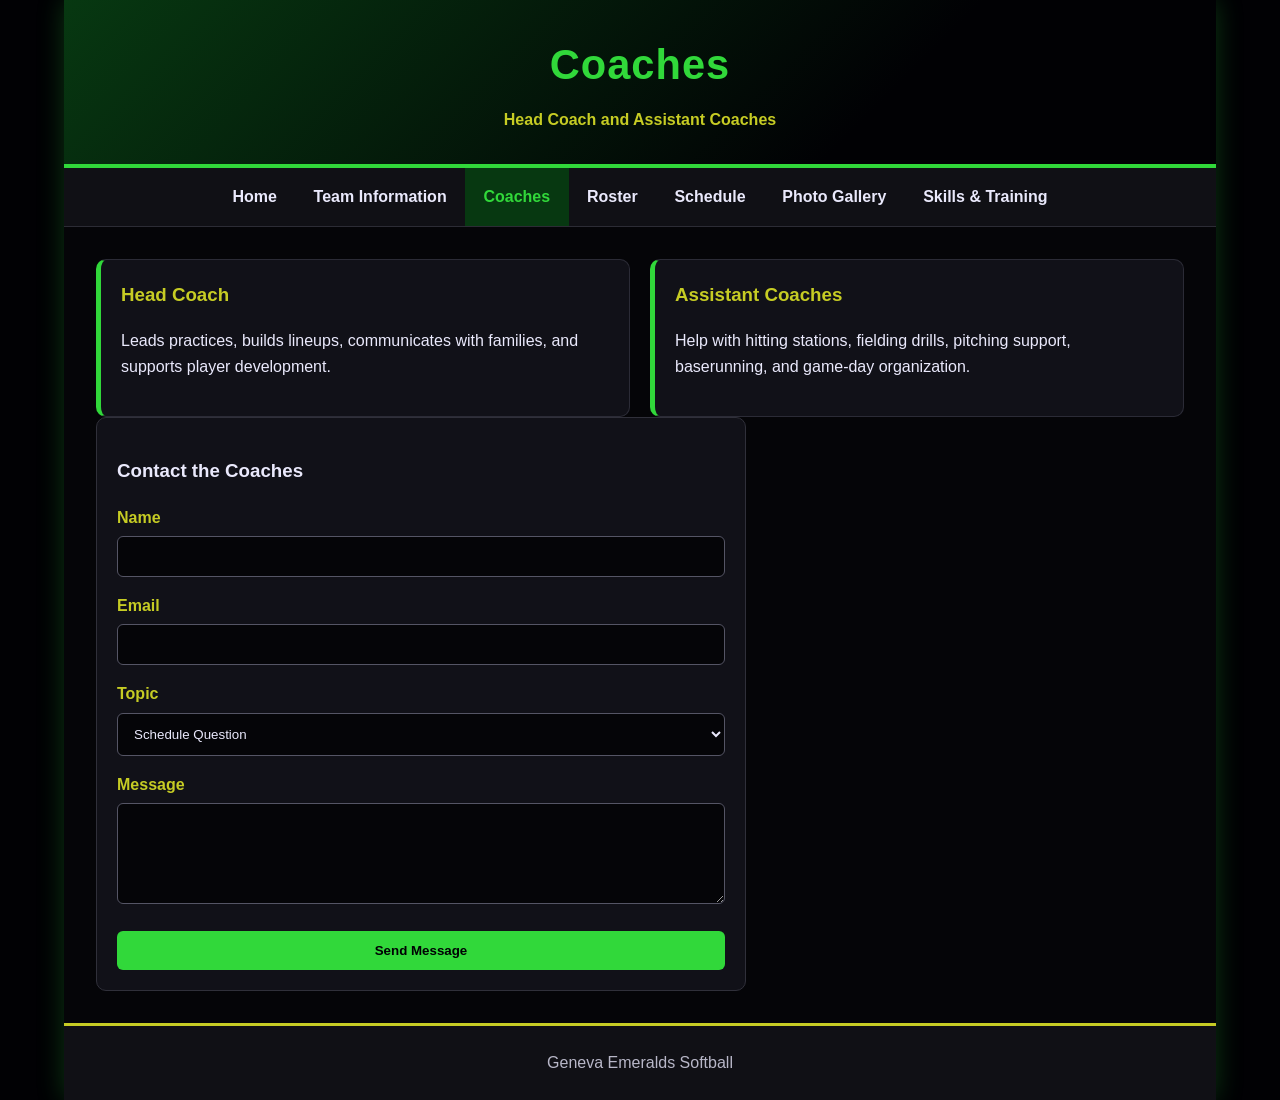
==== coaches.html @ 238f3b5c "Add files via upload" ====
<!DOCTYPE html><html lang="en"><head><title>Coaches | Geneva Emeralds</title><meta charset="utf-8"><meta name="viewport" content="width=device-width, initial-scale=1.0"><link rel="stylesheet" href="styles.css"></head><body><div id="wrapper"><header><h1>Coaches</h1><p>Head Coach and Assistant Coaches</p></header><nav><ul><li><a href="index.html">Home</a></li><li><a href="team.html">Team Information</a></li><li><a class="active" href="coaches.html">Coaches</a></li><li><a href="roster.html">Roster</a></li><li><a href="schedule.html">Schedule</a></li><li><a href="gallery.html">Photo Gallery</a></li><li><a href="training.html">Skills & Training</a></li></ul></nav><main><div class="grid"><section class="card"><h3>Head Coach</h3><p>Leads practices, builds lineups, communicates with families, and supports player development.</p></section><section class="card"><h3>Assistant Coaches</h3><p>Help with hitting stations, fielding drills, pitching support, baserunning, and game-day organization.</p></section></div><form action="#"><h3>Contact the Coaches</h3><label for="name">Name</label><input id="name" name="name" type="text"><label for="email">Email</label><input id="email" name="email" type="email"><label for="topic">Topic</label><select id="topic" name="topic"><option>Schedule Question</option><option>Player Development</option><option>Volunteer Help</option></select><label for="message">Message</label><textarea id="message" name="message" rows="5"></textarea><input type="submit" value="Send Message"></form></main><footer>Geneva Emeralds Softball</footer></div></body></html>
---- styles.css ----
:root{
  --text:#eae9fc;
  --background:#010104;
  --primary:#31d83a;
  --secondary:#c6cc24;
  --accent:#073811;
  --panel:#111118;
  --muted:#b8b7c8;
}
*{box-sizing:border-box}
body{margin:0;font-family:Arial,Helvetica,sans-serif;background:var(--background);color:var(--text);line-height:1.6}
#wrapper{width:90%;max-width:1200px;margin:auto;background:#050508;box-shadow:0 0 25px rgba(49,216,58,.25)}
header{background:linear-gradient(135deg,var(--accent),#010104 70%);padding:2rem;text-align:center;border-bottom:4px solid var(--primary)}
header h1{margin:0;color:var(--primary);font-size:2.6rem;letter-spacing:1px}
header p{margin:.5rem 0 0;color:var(--secondary);font-weight:bold}
nav{background:#101015;border-bottom:1px solid #2c2c35}
nav ul{list-style:none;margin:0;padding:0;display:flex;flex-wrap:wrap;justify-content:center}
nav a{display:block;color:var(--text);text-decoration:none;padding:1rem 1.15rem;font-weight:bold}
nav a:hover,nav .active{background:var(--accent);color:var(--primary)}
.hero{min-height:290px;background:linear-gradient(rgba(1,1,4,.45),rgba(1,1,4,.95)),radial-gradient(circle at 70% 20%,var(--primary),transparent 25%),radial-gradient(circle at 20% 70%,var(--secondary),transparent 18%);display:flex;align-items:center;justify-content:center;text-align:center;padding:2rem}
.hero div{max-width:750px}.hero h2{font-size:2.2rem;color:var(--text);margin:0 0 .75rem}.hero p{font-size:1.15rem;color:var(--muted)}
main{padding:2rem}.grid{display:grid;grid-template-columns:repeat(auto-fit,minmax(240px,1fr));gap:1.25rem}.card{background:var(--panel);border:1px solid #2b2b36;border-left:5px solid var(--primary);padding:1.25rem;border-radius:10px}.card h3{color:var(--secondary);margin-top:0}.button{display:inline-block;background:var(--primary);color:#010104;padding:.75rem 1rem;border-radius:8px;text-decoration:none;font-weight:bold}.button.secondary{background:var(--secondary)}
table{width:100%;border-collapse:collapse;margin-top:1rem;background:var(--panel)}th,td{border:1px solid #3a3a46;padding:.8rem;text-align:left}th{background:var(--accent);color:var(--primary)}
.gallery{display:grid;grid-template-columns:repeat(auto-fit,minmax(220px,1fr));gap:1rem}.photo-box{height:170px;background:linear-gradient(135deg,var(--accent),#16161d);border:2px solid var(--primary);border-radius:10px;display:flex;align-items:center;justify-content:center;color:var(--secondary);font-weight:bold;text-align:center;padding:1rem}
form{background:var(--panel);padding:1.25rem;border-radius:10px;border:1px solid #30303a;max-width:650px}label{display:block;margin-top:1rem;font-weight:bold;color:var(--secondary)}input,select,textarea{width:100%;padding:.75rem;margin-top:.35rem;border:1px solid #555565;border-radius:6px;background:#050508;color:var(--text)}input[type=submit]{margin-top:1.25rem;background:var(--primary);color:#010104;border:0;font-weight:bold;cursor:pointer}
footer{text-align:center;padding:1.5rem;background:#101015;color:var(--muted);border-top:3px solid var(--secondary)}
@media(max-width:700px){#wrapper{width:100%}nav ul{display:block;text-align:center}header h1{font-size:2rem}.hero h2{font-size:1.6rem}main{padding:1rem}}
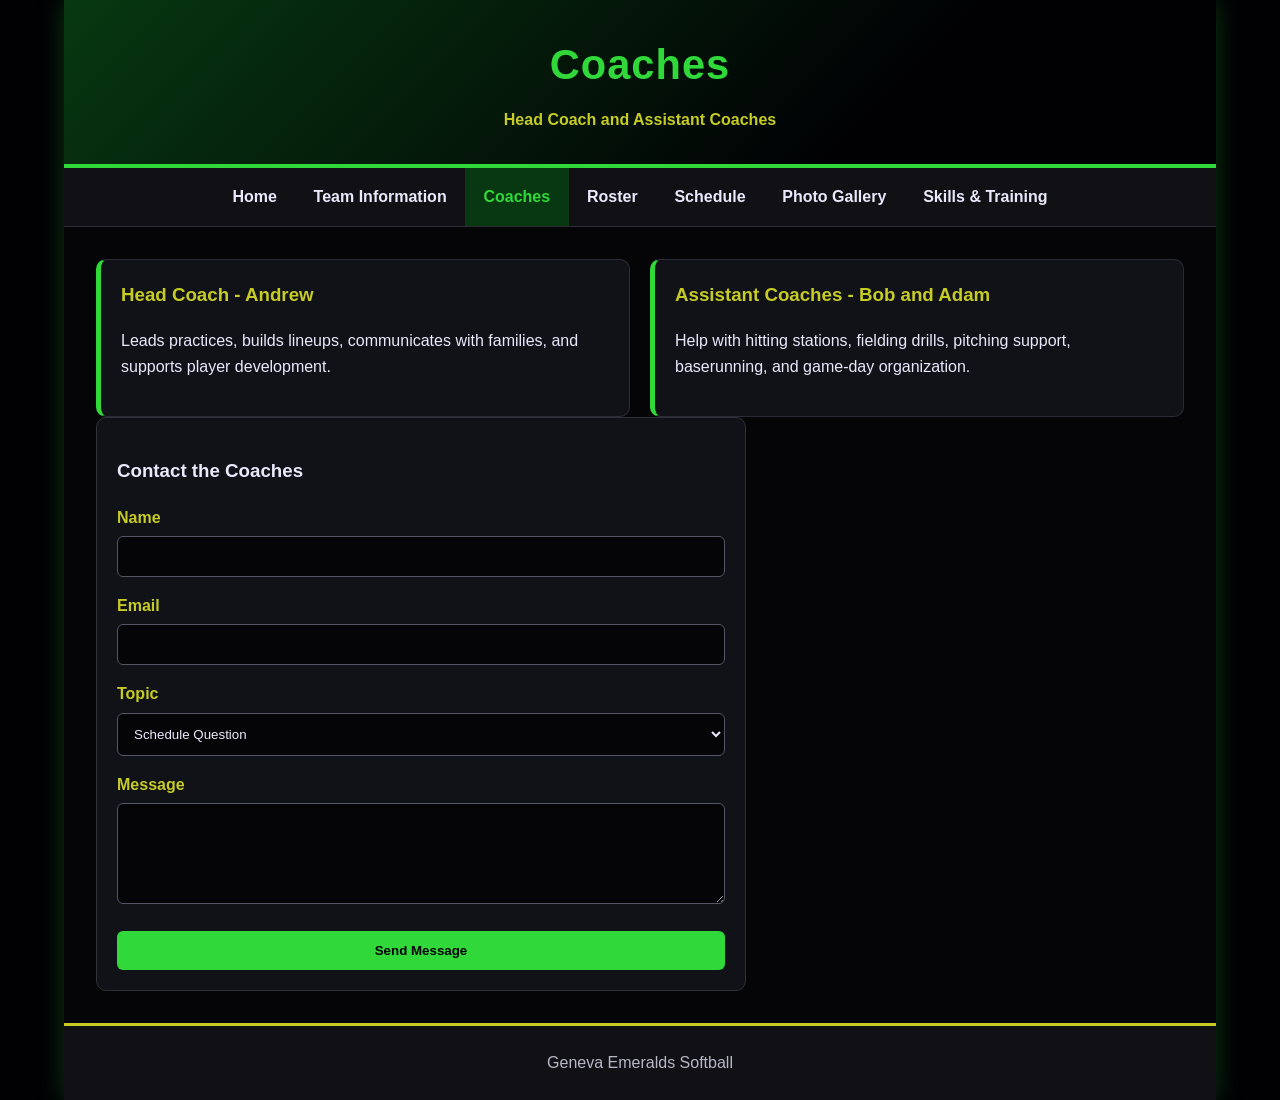
==== commit 6b5c2569: "Add files via upload" ====
--- a/coaches.html
+++ b/coaches.html
@@ -1 +1,117 @@
-<!DOCTYPE html><html lang="en"><head><title>Coaches | Geneva Emeralds</title><meta charset="utf-8"><meta name="viewport" content="width=device-width, initial-scale=1.0"><link rel="stylesheet" href="styles.css"></head><body><div id="wrapper"><header><h1>Coaches</h1><p>Head Coach and Assistant Coaches</p></header><nav><ul><li><a href="index.html">Home</a></li><li><a href="team.html">Team Information</a></li><li><a class="active" href="coaches.html">Coaches</a></li><li><a href="roster.html">Roster</a></li><li><a href="schedule.html">Schedule</a></li><li><a href="gallery.html">Photo Gallery</a></li><li><a href="training.html">Skills & Training</a></li></ul></nav><main><div class="grid"><section class="card"><h3>Head Coach</h3><p>Leads practices, builds lineups, communicates with families, and supports player development.</p></section><section class="card"><h3>Assistant Coaches</h3><p>Help with hitting stations, fielding drills, pitching support, baserunning, and game-day organization.</p></section></div><form action="#"><h3>Contact the Coaches</h3><label for="name">Name</label><input id="name" name="name" type="text"><label for="email">Email</label><input id="email" name="email" type="email"><label for="topic">Topic</label><select id="topic" name="topic"><option>Schedule Question</option><option>Player Development</option><option>Volunteer Help</option></select><label for="message">Message</label><textarea id="message" name="message" rows="5"></textarea><input type="submit" value="Send Message"></form></main><footer>Geneva Emeralds Softball</footer></div></body></html>
+<!DOCTYPE html>
+<html lang="en">
+ <head>
+  <title>
+   Coaches | Geneva Emeralds
+  </title>
+  <meta charset="utf-8"/>
+  <meta content="width=device-width, initial-scale=1.0" name="viewport"/>
+  <link href="styles.css" rel="stylesheet"/>
+ </head>
+ <body>
+  <div id="wrapper">
+   <header>
+    <h1>
+     Coaches
+    </h1>
+    <p>
+     Head Coach and Assistant Coaches
+    </p>
+   </header>
+   <nav>
+    <ul>
+     <li>
+      <a href="index.html">
+       Home
+      </a>
+     </li>
+     <li>
+      <a href="team.html">
+       Team Information
+      </a>
+     </li>
+     <li>
+      <a class="active" href="coaches.html">
+       Coaches
+      </a>
+     </li>
+     <li>
+      <a href="roster.html">
+       Roster
+      </a>
+     </li>
+     <li>
+      <a href="schedule.html">
+       Schedule
+      </a>
+     </li>
+     <li>
+      <a href="gallery.html">
+       Photo Gallery
+      </a>
+     </li>
+     <li>
+      <a href="training.html">
+       Skills &amp; Training
+      </a>
+     </li>
+    </ul>
+   </nav>
+   <main>
+    <div class="grid">
+     <section class="card">
+      <h3>
+       Head Coach - Andrew
+      </h3>
+      <p>
+       Leads practices, builds lineups, communicates with families, and supports player development.
+      </p>
+     </section>
+     <section class="card">
+      <h3>
+       Assistant Coaches - Bob and Adam
+      </h3>
+      <p>
+       Help with hitting stations, fielding drills, pitching support, baserunning, and game-day organization.
+      </p>
+     </section>
+    </div>
+    <form action="#">
+     <h3>
+      Contact the Coaches
+     </h3>
+     <label for="name">
+      Name
+     </label>
+     <input id="name" name="name" type="text"/>
+     <label for="email">
+      Email
+     </label>
+     <input id="email" name="email" type="email"/>
+     <label for="topic">
+      Topic
+     </label>
+     <select id="topic" name="topic">
+      <option>
+       Schedule Question
+      </option>
+      <option>
+       Player Development
+      </option>
+      <option>
+       Volunteer Help
+      </option>
+     </select>
+     <label for="message">
+      Message
+     </label>
+     <textarea id="message" name="message" rows="5"></textarea>
+     <input type="submit" value="Send Message"/>
+    </form>
+   </main>
+   <footer>
+    Geneva Emeralds Softball
+   </footer>
+  </div>
+ </body>
+</html>
--- a/styles.css
+++ b/styles.css
@@ -1,27 +1,251 @@
-:root{
-  --text:#eae9fc;
-  --background:#010104;
-  --primary:#31d83a;
-  --secondary:#c6cc24;
-  --accent:#073811;
-  --panel:#111118;
-  --muted:#b8b7c8;
-}
-*{box-sizing:border-box}
-body{margin:0;font-family:Arial,Helvetica,sans-serif;background:var(--background);color:var(--text);line-height:1.6}
-#wrapper{width:90%;max-width:1200px;margin:auto;background:#050508;box-shadow:0 0 25px rgba(49,216,58,.25)}
-header{background:linear-gradient(135deg,var(--accent),#010104 70%);padding:2rem;text-align:center;border-bottom:4px solid var(--primary)}
-header h1{margin:0;color:var(--primary);font-size:2.6rem;letter-spacing:1px}
-header p{margin:.5rem 0 0;color:var(--secondary);font-weight:bold}
-nav{background:#101015;border-bottom:1px solid #2c2c35}
-nav ul{list-style:none;margin:0;padding:0;display:flex;flex-wrap:wrap;justify-content:center}
-nav a{display:block;color:var(--text);text-decoration:none;padding:1rem 1.15rem;font-weight:bold}
-nav a:hover,nav .active{background:var(--accent);color:var(--primary)}
-.hero{min-height:290px;background:linear-gradient(rgba(1,1,4,.45),rgba(1,1,4,.95)),radial-gradient(circle at 70% 20%,var(--primary),transparent 25%),radial-gradient(circle at 20% 70%,var(--secondary),transparent 18%);display:flex;align-items:center;justify-content:center;text-align:center;padding:2rem}
-.hero div{max-width:750px}.hero h2{font-size:2.2rem;color:var(--text);margin:0 0 .75rem}.hero p{font-size:1.15rem;color:var(--muted)}
-main{padding:2rem}.grid{display:grid;grid-template-columns:repeat(auto-fit,minmax(240px,1fr));gap:1.25rem}.card{background:var(--panel);border:1px solid #2b2b36;border-left:5px solid var(--primary);padding:1.25rem;border-radius:10px}.card h3{color:var(--secondary);margin-top:0}.button{display:inline-block;background:var(--primary);color:#010104;padding:.75rem 1rem;border-radius:8px;text-decoration:none;font-weight:bold}.button.secondary{background:var(--secondary)}
-table{width:100%;border-collapse:collapse;margin-top:1rem;background:var(--panel)}th,td{border:1px solid #3a3a46;padding:.8rem;text-align:left}th{background:var(--accent);color:var(--primary)}
-.gallery{display:grid;grid-template-columns:repeat(auto-fit,minmax(220px,1fr));gap:1rem}.photo-box{height:170px;background:linear-gradient(135deg,var(--accent),#16161d);border:2px solid var(--primary);border-radius:10px;display:flex;align-items:center;justify-content:center;color:var(--secondary);font-weight:bold;text-align:center;padding:1rem}
-form{background:var(--panel);padding:1.25rem;border-radius:10px;border:1px solid #30303a;max-width:650px}label{display:block;margin-top:1rem;font-weight:bold;color:var(--secondary)}input,select,textarea{width:100%;padding:.75rem;margin-top:.35rem;border:1px solid #555565;border-radius:6px;background:#050508;color:var(--text)}input[type=submit]{margin-top:1.25rem;background:var(--primary);color:#010104;border:0;font-weight:bold;cursor:pointer}
-footer{text-align:center;padding:1.5rem;background:#101015;color:var(--muted);border-top:3px solid var(--secondary)}
-@media(max-width:700px){#wrapper{width:100%}nav ul{display:block;text-align:center}header h1{font-size:2rem}.hero h2{font-size:1.6rem}main{padding:1rem}}
+:root {
+  --text: #EAE9FC;
+  --background: #010104;
+  --primary: #31D83A;
+  --secondary: #C6CC24;
+  --accent: #073811;
+  --panel: #111118;
+  --muted: #B8B7C8;
+}
+
+* {
+  box-sizing: border-box;
+}
+
+body {
+  margin: 0;
+  background: var(--background);
+  color: var(--text);
+  font-family: Arial, Helvetica, sans-serif;
+  line-height: 1.6;
+}
+
+#wrapper {
+  width: 90%;
+  max-width: 1200px;
+  margin: auto;
+  background: #050508;
+  box-shadow: 0 0 25px rgba(49, 216, 58, 0.25);
+}
+
+header {
+  background: linear-gradient(135deg, var(--accent), #010104 70%);
+  padding: 2rem;
+  text-align: center;
+  border-bottom: 4px solid var(--primary);
+}
+
+header h1 {
+  margin: 0;
+  color: var(--primary);
+  font-size: 2.6rem;
+  letter-spacing: 1px;
+}
+
+header p {
+  margin: 0.5rem 0 0;
+  color: var(--secondary);
+  font-weight: bold;
+}
+
+nav {
+  background: #101015;
+  border-bottom: 1px solid #2C2C35;
+}
+
+nav ul {
+  display: flex;
+  flex-wrap: wrap;
+  justify-content: center;
+  list-style: none;
+  margin: 0;
+  padding: 0;
+}
+
+nav a {
+  display: block;
+  color: var(--text);
+  text-decoration: none;
+  padding: 1rem 1.15rem;
+  font-weight: bold;
+}
+
+nav a:hover,
+nav .active {
+  background: var(--accent);
+  color: var(--primary);
+}
+
+.hero {
+  min-height: 290px;
+  background: linear-gradient(rgba(1, 1, 4, 0.45), rgba(1, 1, 4, 0.95)),
+    radial-gradient(circle at 70% 20%, var(--primary), transparent 25%),
+    radial-gradient(circle at 20% 70%, var(--secondary), transparent 18%);
+  display: flex;
+  align-items: center;
+  justify-content: center;
+  text-align: center;
+  padding: 2rem;
+}
+
+.hero div {
+  max-width: 750px;
+}
+
+.hero h2 {
+  margin: 0 0 0.75rem;
+  color: var(--text);
+  font-size: 2.2rem;
+}
+
+.hero p {
+  color: var(--muted);
+  font-size: 1.15rem;
+}
+
+main {
+  padding: 2rem;
+}
+
+.grid {
+  display: grid;
+  grid-template-columns: repeat(auto-fit, minmax(240px, 1fr));
+  gap: 1.25rem;
+}
+
+.card {
+  background: var(--panel);
+  border: 1px solid #2B2B36;
+  border-left: 5px solid var(--primary);
+  padding: 1.25rem;
+  border-radius: 10px;
+}
+
+.card h3 {
+  color: var(--secondary);
+  margin-top: 0;
+}
+
+.button {
+  display: inline-block;
+  background: var(--primary);
+  color: #010104;
+  padding: 0.75rem 1rem;
+  border-radius: 8px;
+  text-decoration: none;
+  font-weight: bold;
+}
+
+.button.secondary {
+  background: var(--secondary);
+}
+
+/* Table Styles */
+table {
+  width: 100%;
+  margin-top: 1rem;
+  background: var(--panel);
+  border-collapse: collapse;
+}
+
+th,
+td {
+  border: 1px solid #3A3A46;
+  padding: 0.8rem;
+  text-align: left;
+}
+
+th {
+  background: var(--accent);
+  color: var(--primary);
+}
+
+/* Gallery Styles */
+.gallery {
+  display: grid;
+  grid-template-columns: repeat(auto-fit, minmax(220px, 1fr));
+  gap: 1rem;
+}
+
+.photo-box {
+  height: 170px;
+  background: linear-gradient(135deg, var(--accent), #16161D);
+  border: 2px solid var(--primary);
+  border-radius: 10px;
+  display: flex;
+  align-items: center;
+  justify-content: center;
+  color: var(--secondary);
+  font-weight: bold;
+  text-align: center;
+  padding: 1rem;
+}
+
+/* Form Styles */
+form {
+  max-width: 650px;
+  background: var(--panel);
+  padding: 1.25rem;
+  border: 1px solid #30303A;
+  border-radius: 10px;
+}
+
+label {
+  display: block;
+  margin-top: 1rem;
+  color: var(--secondary);
+  font-weight: bold;
+}
+
+input,
+select,
+textarea {
+  width: 100%;
+  margin-top: 0.35rem;
+  padding: 0.75rem;
+  background: #050508;
+  color: var(--text);
+  border: 1px solid #555565;
+  border-radius: 6px;
+}
+
+input[type="submit"] {
+  margin-top: 1.25rem;
+  background: var(--primary);
+  color: #010104;
+  border: 0;
+  font-weight: bold;
+  cursor: pointer;
+}
+
+footer {
+  background: #101015;
+  color: var(--muted);
+  text-align: center;
+  padding: 1.5rem;
+  border-top: 3px solid var(--secondary);
+}
+
+/* Small Display */
+@media (max-width: 700px) {
+  #wrapper {
+    width: 100%;
+  }
+
+  nav ul {
+    display: block;
+    text-align: center;
+  }
+
+  header h1 {
+    font-size: 2rem;
+  }
+
+  .hero h2 {
+    font-size: 1.6rem;
+  }
+
+  main {
+    padding: 1rem;
+  }
+}
